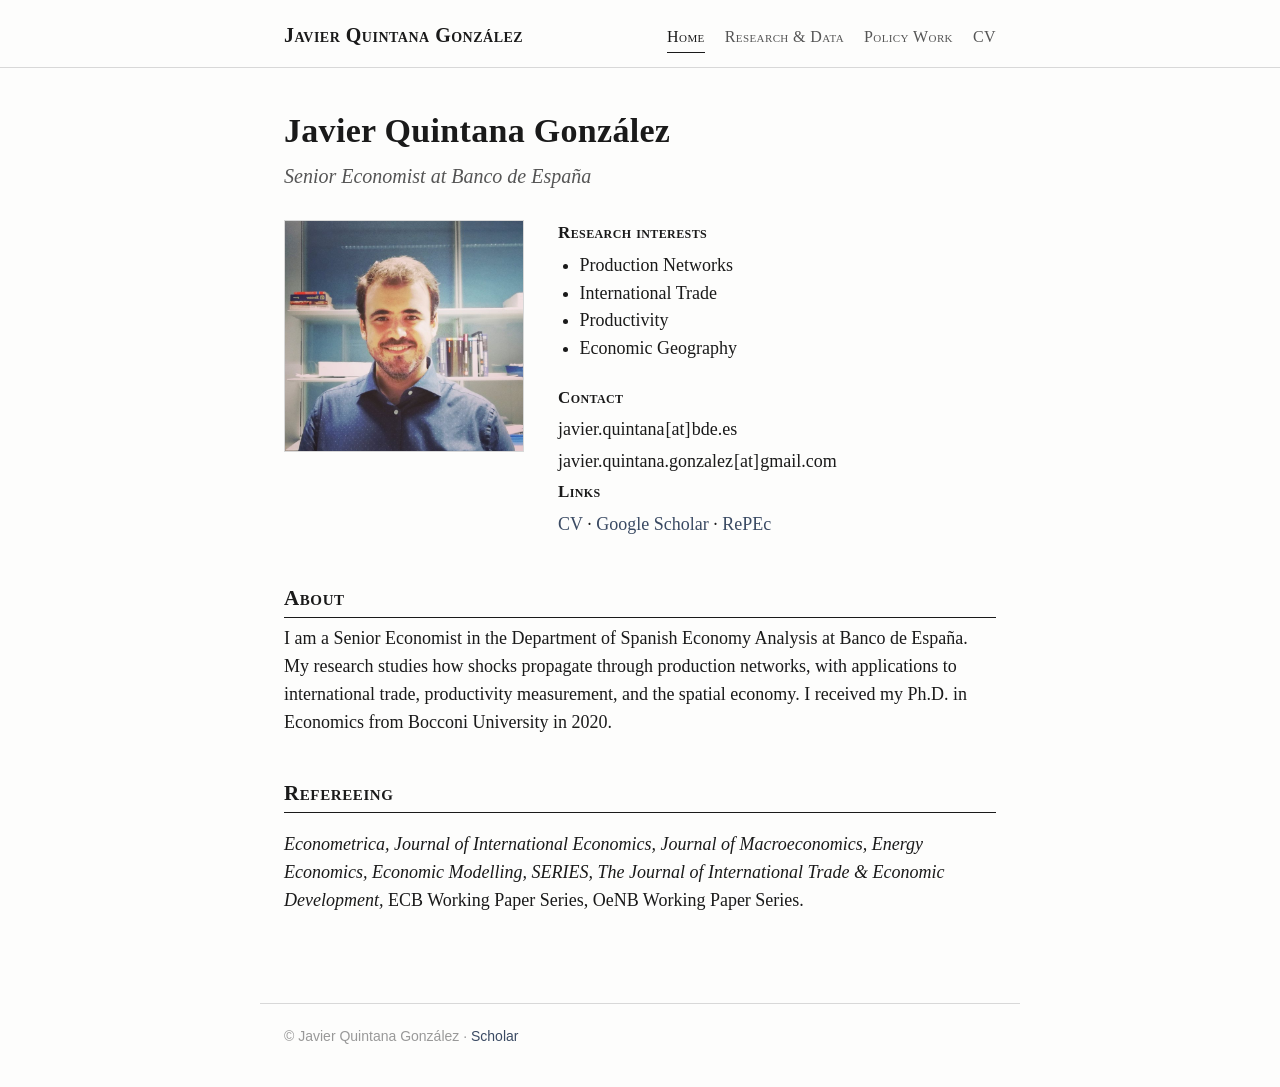
==== index.html @ 0405611f "Add files via upload" ====
<!DOCTYPE html>
<html lang="en">
<head>
<meta charset="utf-8">
<meta name="viewport" content="width=device-width, initial-scale=1">
<title>Javier Quintana González</title>
<meta name="description" content="Javier Quintana González — Senior Economist at Banco de España. Production networks, international trade, productivity, economic geography.">
<link rel="stylesheet" href="style.css">
</head>
<body>
<header class="site">
  <div class="nav-inner">
    <a class="nav-name" href="index.html">Javier Quintana González</a>
    <nav class="menu">
      <a href="index.html" class="active">Home</a>
      <a href="research.html">Research &amp; Data</a>
      <a href="policy.html">Policy Work</a>
      <a href="cv.html">CV</a>
    </nav>
  </div>
</header>

<main>
  <h1 class="title">Javier Quintana González</h1>
  <p class="subtitle">Senior Economist at Banco de España</p>

  <div class="home-grid">
    <div class="photo">
      <img src="photo.jpg" alt="Javier Quintana González">
    </div>
    <div class="info">
      <h3>Research interests</h3>
      <ul>
        <li>Production Networks</li>
        <li>International Trade</li>
        <li>Productivity</li>
        <li>Economic Geography</li>
      </ul>

      <h3>Contact</h3>
      <p>javier.quintana<span aria-hidden="true">&#8202;</span>[at]&#8202;bde.es</p>
      <p>javier.quintana.gonzalez<span aria-hidden="true">&#8202;</span>[at]&#8202;gmail.com</p>

      <h3>Links</h3>
      <p>
        <a href="cv.html">CV</a> &middot;
        <a href="https://scholar.google.com/citations?user=KNLyyZ4AAAAJ&amp;hl=en" target="_blank" rel="noopener">Google Scholar</a> &middot;
        <a href="https://ideas.repec.org/e/pqu197.html" target="_blank" rel="noopener">RePEc</a>
      </p>
    </div>
  </div>

  <h2 class="section">About</h2>
  <div class="prose">
    <p>I am a Senior Economist in the Department of Spanish Economy Analysis at Banco de España.
    My research studies how shocks propagate through production networks, with applications to
    international trade, productivity measurement, and the spatial economy. I received my Ph.D.
    in Economics from Bocconi University in 2020.</p>
  </div>

  <h2 class="section">Refereeing</h2>
  <p class="refereeing">Econometrica, Journal of International Economics, Journal of Macroeconomics,
  Energy Economics, Economic Modelling, SERIES, The Journal of International Trade &amp; Economic
  Development, <span class="noital">ECB Working Paper Series, OeNB Working Paper Series.</span></p>
</main>

<footer class="site">
  &copy; Javier Quintana González ·
  <a href="https://scholar.google.com/citations?user=KNLyyZ4AAAAJ&amp;hl=en" target="_blank" rel="noopener">Scholar</a>
</footer>
</body>
</html>
---- style.css ----
/* ---- Javier Quintana González — academic site ---- */
:root{
  --ink:#1a1a1a;
  --muted:#555;
  --rule:#d8d8d8;
  --link:#3a4a63;
  --link-hover:#8a1c1c;
  --bg:#fdfdfc;
  --maxw:760px;
}
*{box-sizing:border-box;}
html{-webkit-text-size-adjust:100%;}
body{
  margin:0;
  background:var(--bg);
  color:var(--ink);
  font-family:Georgia,"Times New Roman",Times,serif;
  font-size:18px;
  line-height:1.55;
}
a{color:var(--link);text-decoration:none;border-bottom:1px solid transparent;}
a:hover{color:var(--link-hover);border-bottom-color:currentColor;}

/* ---- top navigation ---- */
header.site{
  border-bottom:1px solid var(--rule);
  background:var(--bg);
}
.nav-inner{
  max-width:var(--maxw);
  margin:0 auto;
  padding:20px 24px 14px;
  display:flex;
  flex-wrap:wrap;
  align-items:baseline;
  justify-content:space-between;
  gap:6px 18px;
}
.nav-name{
  font-variant:small-caps;
  letter-spacing:.5px;
  font-size:20px;
  font-weight:700;
  color:var(--ink);
  border:0;
}
.nav-name:hover{color:var(--ink);}
nav.menu{display:flex;gap:20px;flex-wrap:wrap;}
nav.menu a{
  font-variant:small-caps;
  font-size:16px;
  letter-spacing:.4px;
  color:var(--muted);
  border:0;
  padding-bottom:2px;
}
nav.menu a:hover,nav.menu a.active{color:var(--ink);border-bottom:1px solid var(--ink);}

/* ---- main ---- */
main{max-width:var(--maxw);margin:0 auto;padding:34px 24px 70px;}

h1.title{
  font-size:34px;
  font-weight:700;
  margin:.1em 0 .1em;
  letter-spacing:.3px;
}
.subtitle{color:var(--muted);font-style:italic;font-size:20px;margin:0 0 1.4em;}

/* section headings, echoing the classic CV */
h2.section{
  font-variant:small-caps;
  letter-spacing:.6px;
  font-size:21px;
  font-weight:700;
  margin:1.9em 0 .1em;
  padding-bottom:.12em;
  border-bottom:.5px solid var(--ink);
}

/* ---- home layout ---- */
.home-grid{display:flex;gap:34px;flex-wrap:wrap;align-items:flex-start;margin-top:8px;}
.home-grid .photo{flex:0 0 240px;max-width:240px;}
.home-grid .photo img{width:100%;height:auto;border:1px solid var(--rule);}
.photo .placeholder{
  width:100%;aspect-ratio:4/5;border:1px dashed #bbb;
  display:flex;align-items:center;justify-content:center;
  color:#999;font-size:14px;text-align:center;padding:10px;font-family:Arial,sans-serif;
}
.home-grid .info{flex:1 1 300px;}
.info h3{font-size:17px;margin:0 0 .3em;font-variant:small-caps;letter-spacing:.4px;}
.info ul{margin:.2em 0 1.2em;padding-left:1.2em;}
.info p{margin:.2em 0;}

/* ---- publication lists ---- */
ol.pubs{list-style:none;counter-reset:pub;margin:.6em 0 0;padding:0;}
ol.pubs li{
  position:relative;
  margin:0 0 1.15em;
  padding-left:0;
}
.pub-title{font-weight:700;}
.pub-meta{color:var(--muted);}
.pub-venue{font-style:italic;}
.pub-links{font-size:15px;margin-top:.15em;}
.pub-links a{font-variant:small-caps;letter-spacing:.3px;margin-right:.7em;color:var(--link);}
.pub-abstract{
  font-size:16px;color:#333;margin:.35em 0 0;
  padding-left:14px;border-left:2px solid var(--rule);
}
.tag{font-size:13px;font-variant:small-caps;letter-spacing:.5px;color:#777;}

/* refereeing / plain prose */
.prose p{margin:.4em 0;}
.refereeing{font-style:italic;}
.refereeing .noital{font-style:normal;}

/* ---- CV embed ---- */
.cv-actions{margin:.4em 0 1.2em;}
.btn{
  display:inline-block;border:1px solid var(--ink);padding:7px 16px;
  font-variant:small-caps;letter-spacing:.5px;font-size:16px;color:var(--ink);
}
.btn:hover{background:var(--ink);color:#fff;border-bottom-color:var(--ink);}
.pdf-frame{width:100%;height:900px;border:1px solid var(--rule);margin-top:8px;}

footer.site{
  max-width:var(--maxw);margin:0 auto;padding:22px 24px 40px;
  border-top:1px solid var(--rule);color:#999;font-size:14px;font-family:Arial,sans-serif;
}

@media (max-width:560px){
  body{font-size:17px;}
  .pdf-frame{height:560px;}
  .home-grid .photo{flex-basis:100%;max-width:280px;margin:0 auto;}
}
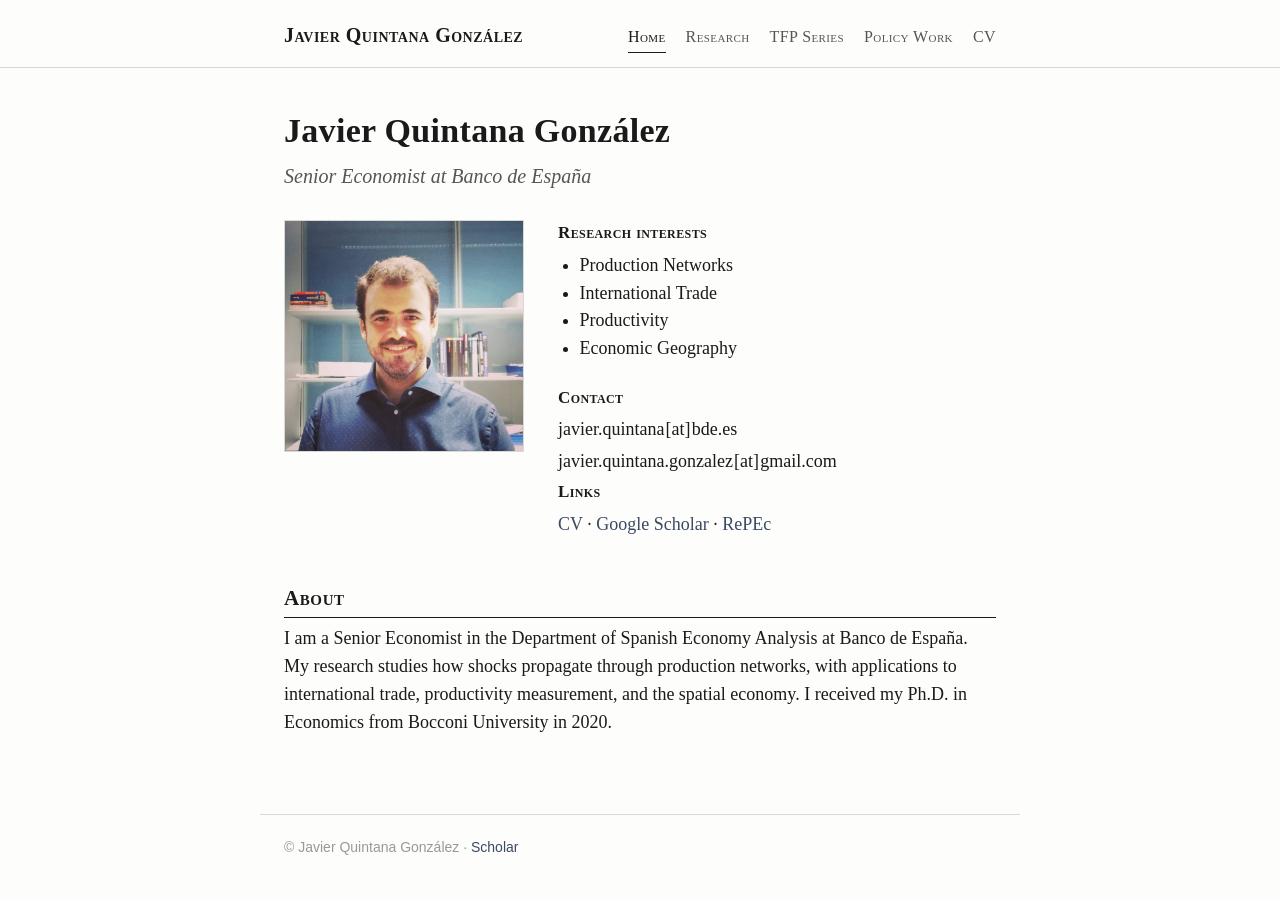
==== commit 334d3022: "Add files via upload" ====
--- a/index.html
+++ b/index.html
@@ -13,7 +13,8 @@
     <a class="nav-name" href="index.html">Javier Quintana González</a>
     <nav class="menu">
       <a href="index.html" class="active">Home</a>
-      <a href="research.html">Research &amp; Data</a>
+      <a href="research.html">Research</a>
+      <a href="https://www.bde.es/wbe/en/areas-actuacion/analisis-e-investigacion/recursos/europrod-ua.html" target="_blank" rel="noopener">TFP Series</a>
       <a href="policy.html">Policy Work</a>
       <a href="cv.html">CV</a>
     </nav>
@@ -57,11 +58,6 @@
     international trade, productivity measurement, and the spatial economy. I received my Ph.D.
     in Economics from Bocconi University in 2020.</p>
   </div>
-
-  <h2 class="section">Refereeing</h2>
-  <p class="refereeing">Econometrica, Journal of International Economics, Journal of Macroeconomics,
-  Energy Economics, Economic Modelling, SERIES, The Journal of International Trade &amp; Economic
-  Development, <span class="noital">ECB Working Paper Series, OeNB Working Paper Series.</span></p>
 </main>
 
 <footer class="site">
--- a/style.css
+++ b/style.css
@@ -99,7 +99,9 @@
   margin:0 0 1.15em;
   padding-left:0;
 }
-.pub-title{font-weight:700;}
+.pub-title{font-weight:700;color:var(--ink);}
+a.pub-title{border-bottom:1px solid transparent;}
+a.pub-title:hover{color:var(--link-hover);border-bottom-color:currentColor;}
 .pub-meta{color:var(--muted);}
 .pub-venue{font-style:italic;}
 .pub-links{font-size:15px;margin-top:.15em;}
